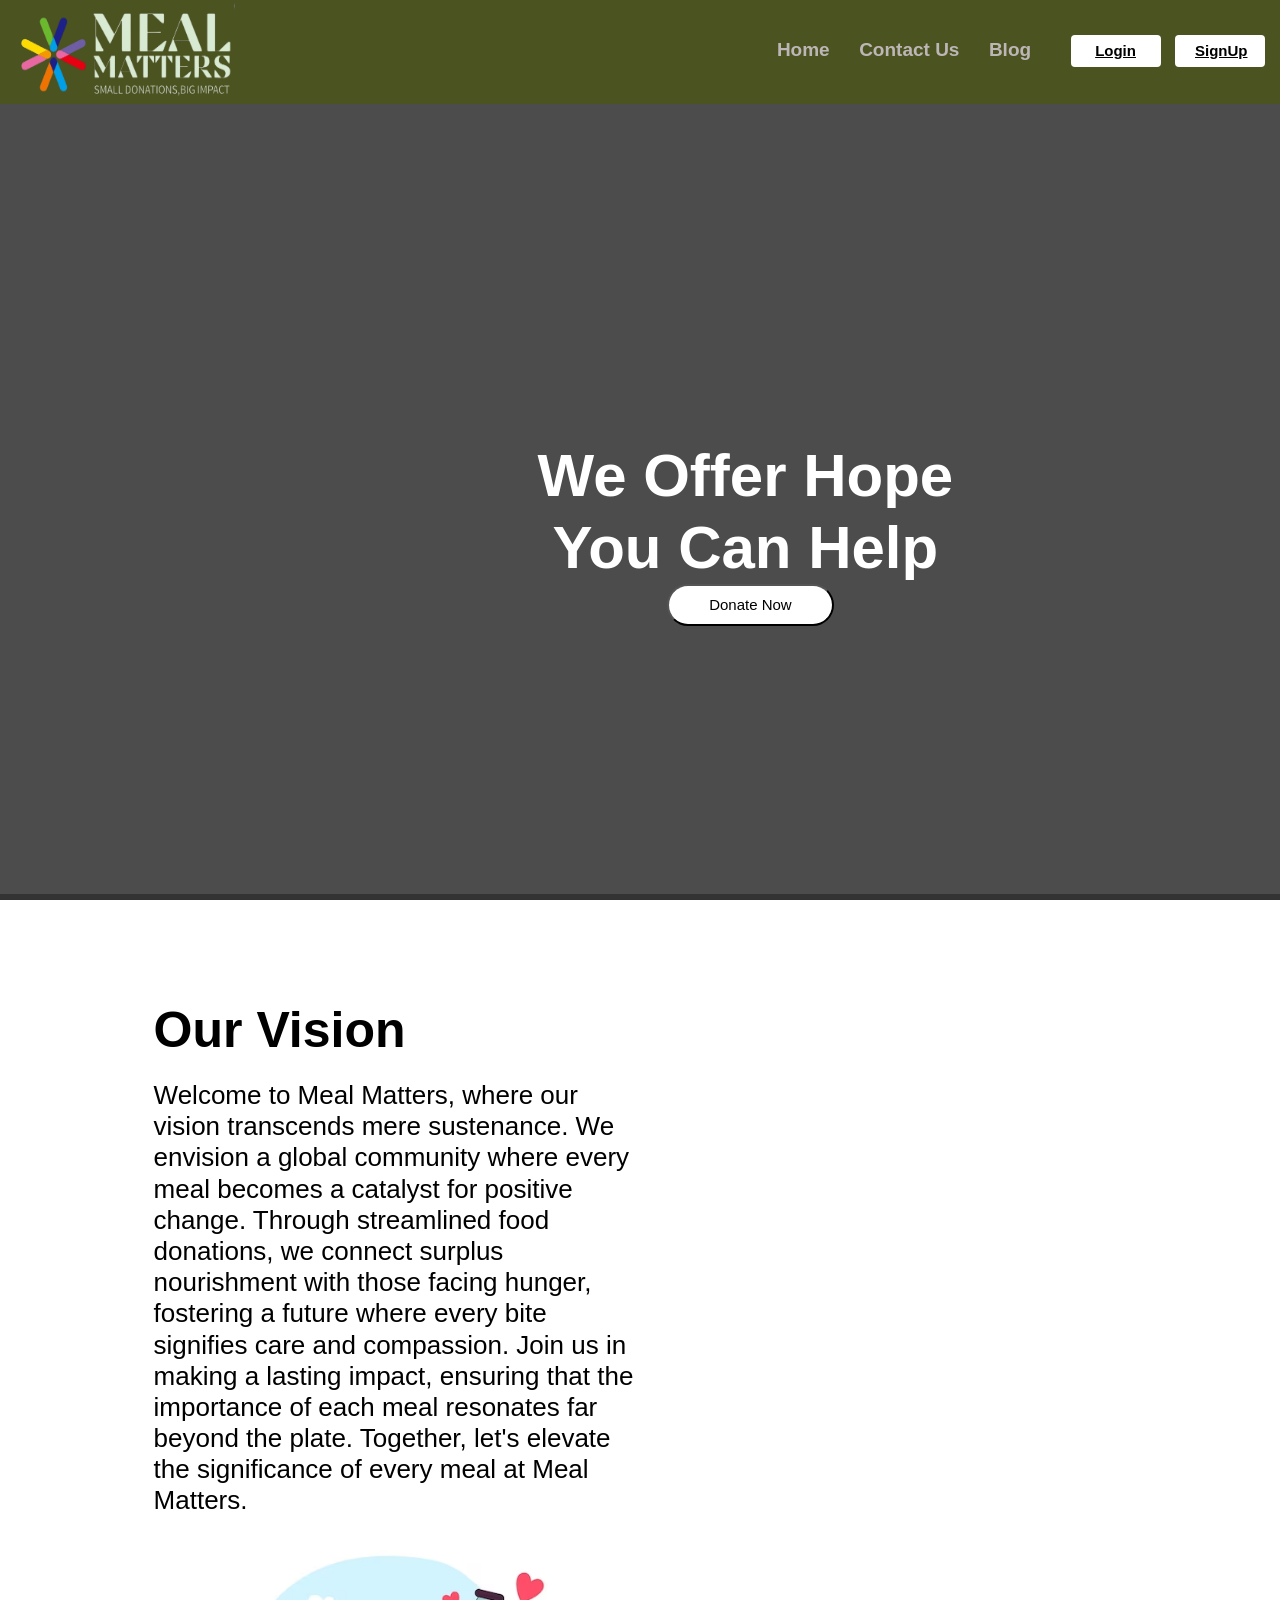
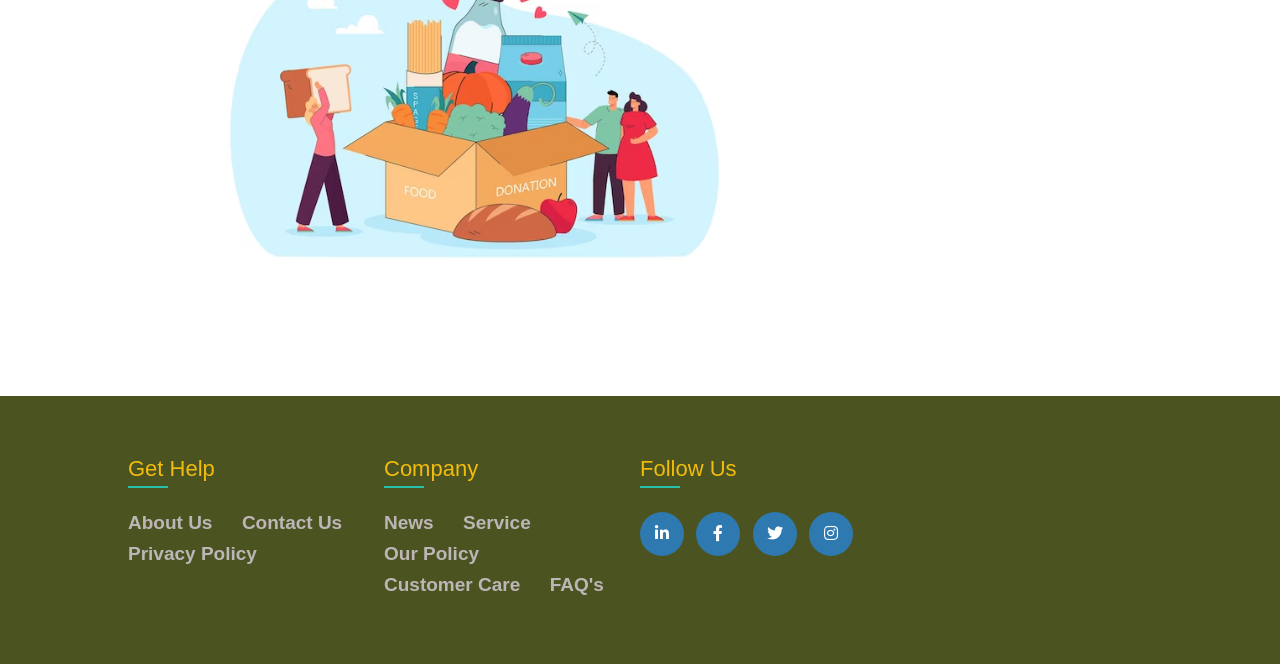
==== index.html @ 0da7be1d "Merge branch 'master' of https://github.com/aishwaryats/Meal_Matters" ====
<!DOCTYPE html>
<html lang="en">
<head>
    <meta charset="UTF-8">
    <meta http-equiv="X-UA-Compatible" content="IE=edge">
    <meta name="viewport" content="width=device-width, initial-scale=1.0">
    <title>Meal Matters</title>
    <link rel="stylesheet" href="./style.css">
    <link rel="stylesheet" type="text/css" href="https://cdnjs.cloudflare.com/ajax/libs/font-awesome/5.15.1/css/all.min.css">
</head>

<body>
    <div class="header">
        <nav class="navbar">
            <div class="navdiv">
                <div class="logo"><img src="./pictures/WhatsApp_Image_2023-11-19_at_09.04.02_2e73db1c-removebg-preview.png "width="220" height="100" > </div>
                <ul>
                    <li><a href="#">Home</a></li>
                    <li><a href="#">Contact Us</a></li>
                    <li><a href="#">Blog</a></li>
                    <button><a href="#">Login</a></button>
                    <button><a href="#">SignUp</a></button>
                </ul>
            </div>
        </nav>
        <div class="header-content">
            <h1>We Offer <b>Hope</b><br><b>You Can Help</b></h1>
            <form class="Donate">
           
                <button type="Donate">Donate Now</button>
           </form>
        </div>
    </div>
    <div class="features">
        <div class="row">
            <div class="text-col">
                <h2>Our Vision</h2>
                <p>Welcome to Meal Matters, where our vision transcends mere sustenance. We envision a global community where every meal becomes a catalyst for positive change. Through streamlined food donations, we connect surplus nourishment with those facing hunger, fostering a future where every bite signifies care and compassion. Join us in making a lasting impact, ensuring that the importance of each meal resonates far beyond the plate. Together, let's elevate the significance of every meal at Meal Matters.</p>
            </div>
             <div class="img-col">
                <img src="./pictures/tiny-people-standing-near-box-donation-food-delivery-volunteers-giving-healthy-grocery-goods-charity-flat-vector-illustration-social-support-humanitarian-help-community-sharing-concept_74855-21023.avif">
             </div>
        </div>
    </div>
    <footer>
       
        <div class="footer-col">
            <h4>Get Help</h4>
            <ul>
                <li><a href="#">About Us</a></li>
                <li><a href="#">Contact Us</a></li>
                <li><a href="#">Privacy Policy</a></li>
                
            </ul>
        </div>
        <div class="footer-col">
            <h4>company</h4>
            <ul>
                <li><a href="#">News</a></li>
                <li><a href="#">Service</a></li>
                <li><a href="#">Our Policy</a></li>
                <li><a href="#">Customer Care</a></li>
                <li><a href="#">FAQ's</a></li>

            </ul>
        </div>
        <div class="footer-col">
            <h4>follow us</h4>
            <div class="links">
                <a href="#"><i class="fab fa-linkedin-in"></i></a>
                <a href="#"><i class="fab fa-facebook-f"></i></a>
                <a href="#"><i class="fab fa-twitter"></i></a>
                <a href="#"><i class="fab fa-instagram"></i></a>
            </div>
        </div>
    </footer>
       
            
      
       
</body>
</html>
---- style.css ----
body{
    background-color: White;
    color:black;
}
*{
    margin: 0;
    padding: 0;
    box-sizing: border-box;
    font-family: sans-serif;
    line-height: 1.2;
}
.navbar{
    background: #4B5320; font-family: calibri; padding-right: 15px;padding-left: 15px;
}
.navdiv{
    display: flex;
     align-items: center;
      justify-content: space-between;
}

li{
    list-style: none; display: inline-block;
}
li a{
    color: white; font-size: 18px; font-weight: bold; margin-right: 25px;
}
button{
    background-color: black; margin-left: 10px; border-radius: 10px; padding: 10px; width: 90px;
}
button a{
    color: black; font-weight: bold; font-size: 15px;
}
nav button{
    border:0;
    outline:4;
    background-color: white;
    color: black;
    padding:7px 20px;
    font-size:12px;
    border-radius: 4px;
    margin-left:10px;
    cursor:pointer
}
.header{
    width: 100%;
    height:100vh;
    background-image:linear-gradient(rgba(0,0,0,0.7),rgba(0,0,0,0.7)),url(./pictures/kids-having-fun-as-boy-scouts.jpg);
    background-size: cover;
    background-position: center;
    
    position:relative;
    border-bottom: 6px solid #333;
}
.header-content{
    position:absolute;
    top: 340px;;
    left:42%;
    bottom: 30px;
    
    text-align: center;
    margin-top:100px;
}
.header-content h1{
font-size:60px;
color:white;

font-weight: 600px;
max-width: 7000px;
}
.Donate button{
    background-color: white;
    border-radius: 35px;
    outline:0;
    color:black;
    font-size: 15px;
    cursor:pointer;
    padding:10px 10px;
    width: 40%;
}
.features{
    padding:50px 12%;
    font-size:22px;
    }
    .row{
        display: flex;
        width:100%;
        align-items:center;
        flex-wrap:wrap;
        padding:50px 0;
       
    }
    .text-col{
        flex-basis:50%;
        margin-bottom: 20px;
        max-width: 600px;
        font-size: 26px;
        font-family: poppins;
    }
    .img-col{
        flex-basis:60%;
        margin-bottom: 20px;
       
    }
    .img-col img{
        display:block;
        width:90%;
        right:100%;
        float:right;
    }
    .features h2{
        font-size:50px;
        font-weight:600;
        margin-bottom:20px;
    }
    footer{
        display: flex;
        flex-wrap: wrap;
        margin-top: auto;
        background-color: #4B5320;
        padding: 60px 10%;
    }
    
    ul{
        list-style: none;
    }
    
    .footer-col{
        width: 25%;
    }
    
    .footer-col h4{
        position: relative;
        margin-bottom: 30px;
        font-weight: 400;
        font-size: 22px;
        color: #f1bc0d;
        text-transform: capitalize;
    }
    
    .footer-col h4::before{
        content: '';
        position: absolute;
        left: 0;
        bottom: -6px;
        background-color: #27c0ac;
        height: 2px;
        width: 40px;
    }
    
    ul li:not(:last-child){
        margin-bottom: 8px;
    }
    
    ul li a{
        display: block;
        font-size: 19px;
        text-transform: capitalize;
        color: #bdb6b6;
        text-decoration: none;
        transition: 0.4s;
    }
    
    ul li a:hover{
        color: white;
        padding-left: 2px;
    }
    
    .links a{
        display: inline-block;
        height: 44px;
        width: 44px;
        color: white;
        background-color: rgba(40, 130, 214, 0.8);
        margin: 0 8px 8px 0;
        text-align: center;
        line-height: 44px;
        border-radius: 50%;
        transition: 0.4s;
    }
    
    .links a:hover{
        color: #4d4f55;
        background-color: white;
    }
    
    @media(max-width: 740px){
        .footer-col{
            width: 50%;
            margin-bottom: 30px;
            text-align: center;
        }
    
        .footer-col h4::before{
            all: unset;
        }
    }
    
    @media(max-width: 555px){
        .footer-col{
            width: 100%;
        }
    }
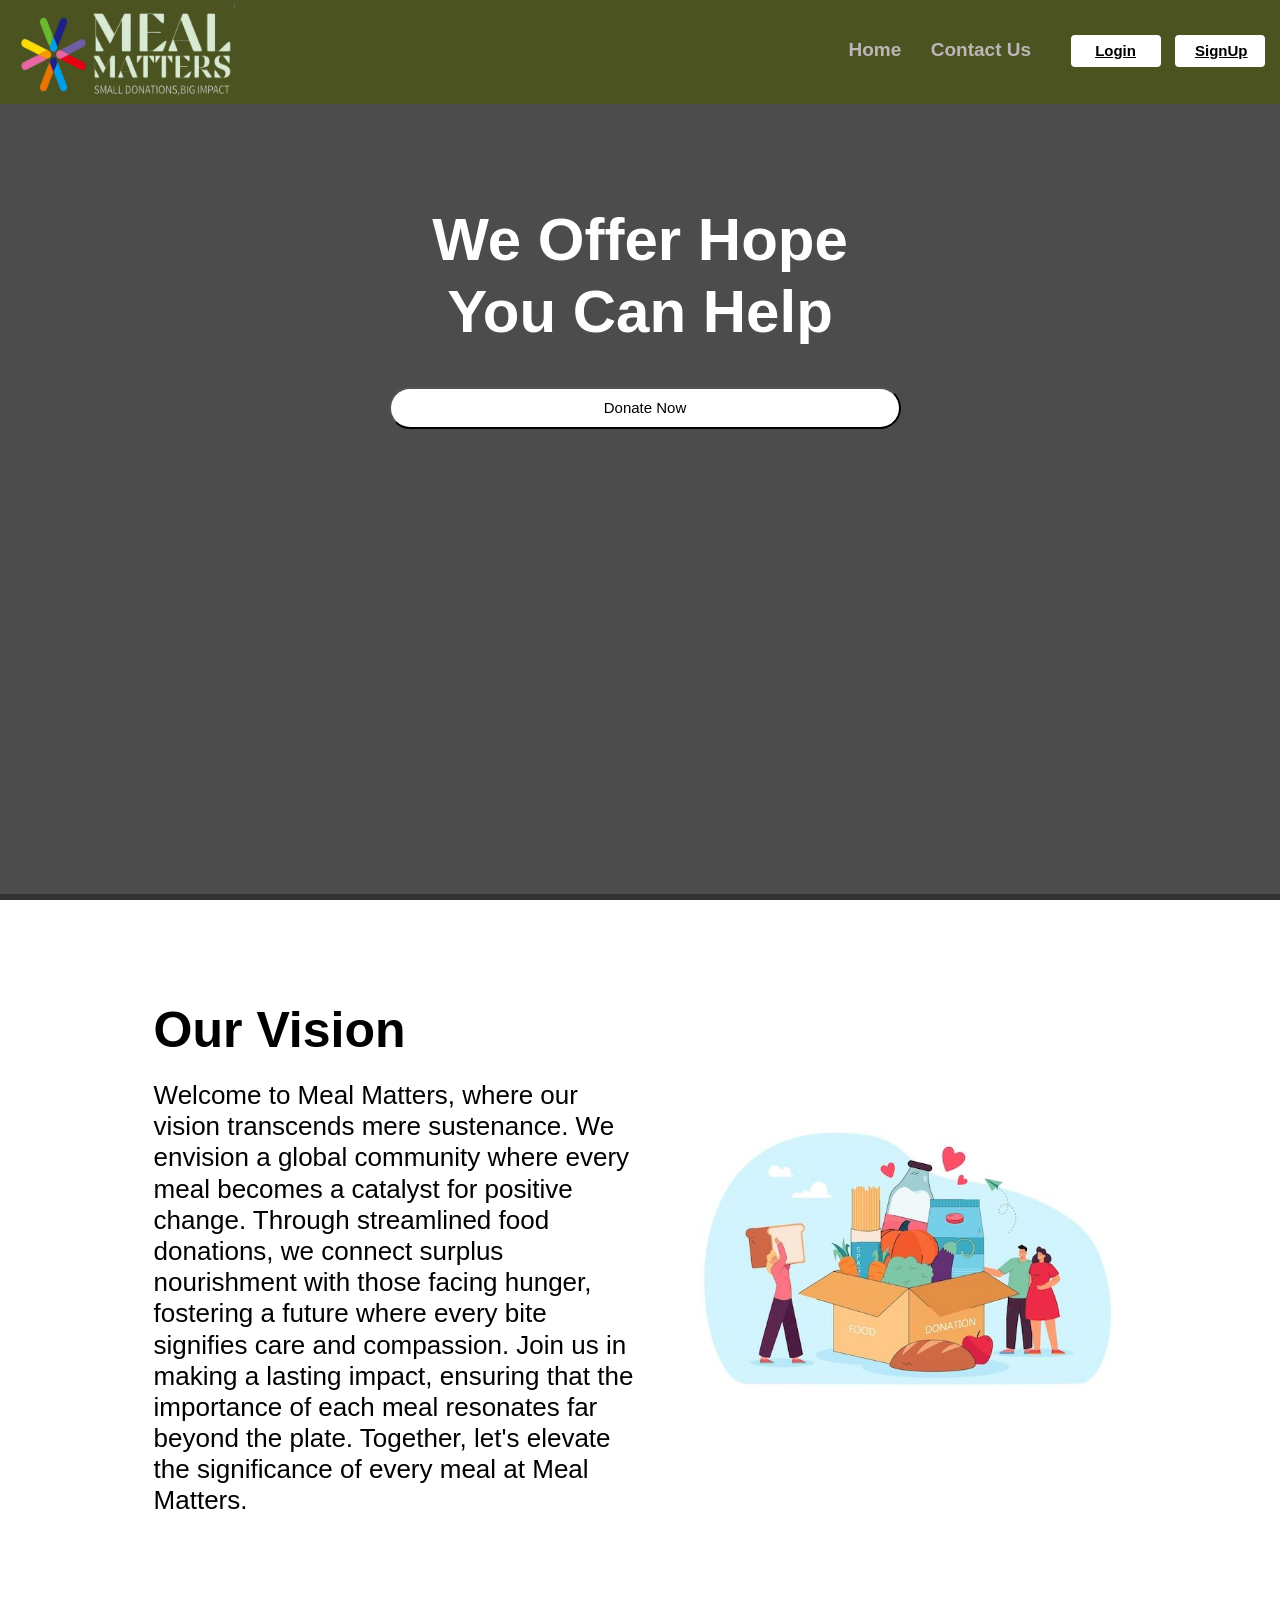
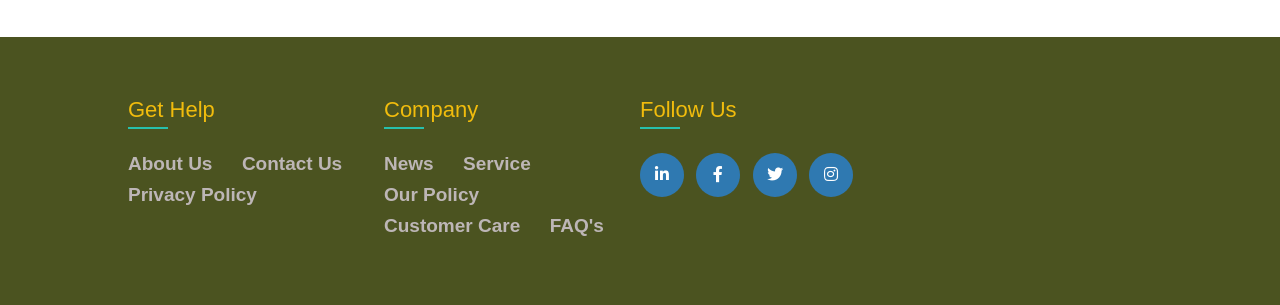
==== commit 6988347f: "Merge branch 'master' of https://github.com/aishwaryats/Meal_Matters" ====
--- a/index.html
+++ b/index.html
@@ -1,82 +1,83 @@
-<!DOCTYPE html>
-<html lang="en">
-<head>
-    <meta charset="UTF-8">
-    <meta http-equiv="X-UA-Compatible" content="IE=edge">
-    <meta name="viewport" content="width=device-width, initial-scale=1.0">
-    <title>Meal Matters</title>
-    <link rel="stylesheet" href="./style.css">
-    <link rel="stylesheet" type="text/css" href="https://cdnjs.cloudflare.com/ajax/libs/font-awesome/5.15.1/css/all.min.css">
-</head>
-
-<body>
-    <div class="header">
-        <nav class="navbar">
-            <div class="navdiv">
-                <div class="logo"><img src="./pictures/WhatsApp_Image_2023-11-19_at_09.04.02_2e73db1c-removebg-preview.png "width="220" height="100" > </div>
-                <ul>
-                    <li><a href="#">Home</a></li>
-                    <li><a href="#">Contact Us</a></li>
-                    <li><a href="#">Blog</a></li>
-                    <button><a href="#">Login</a></button>
-                    <button><a href="#">SignUp</a></button>
-                </ul>
-            </div>
-        </nav>
-        <div class="header-content">
-            <h1>We Offer <b>Hope</b><br><b>You Can Help</b></h1>
-            <form class="Donate">
-           
-                <button type="Donate">Donate Now</button>
-           </form>
-        </div>
-    </div>
-    <div class="features">
-        <div class="row">
-            <div class="text-col">
-                <h2>Our Vision</h2>
-                <p>Welcome to Meal Matters, where our vision transcends mere sustenance. We envision a global community where every meal becomes a catalyst for positive change. Through streamlined food donations, we connect surplus nourishment with those facing hunger, fostering a future where every bite signifies care and compassion. Join us in making a lasting impact, ensuring that the importance of each meal resonates far beyond the plate. Together, let's elevate the significance of every meal at Meal Matters.</p>
-            </div>
-             <div class="img-col">
-                <img src="./pictures/tiny-people-standing-near-box-donation-food-delivery-volunteers-giving-healthy-grocery-goods-charity-flat-vector-illustration-social-support-humanitarian-help-community-sharing-concept_74855-21023.avif">
-             </div>
-        </div>
-    </div>
-    <footer>
-       
-        <div class="footer-col">
-            <h4>Get Help</h4>
-            <ul>
-                <li><a href="#">About Us</a></li>
-                <li><a href="#">Contact Us</a></li>
-                <li><a href="#">Privacy Policy</a></li>
-                
-            </ul>
-        </div>
-        <div class="footer-col">
-            <h4>company</h4>
-            <ul>
-                <li><a href="#">News</a></li>
-                <li><a href="#">Service</a></li>
-                <li><a href="#">Our Policy</a></li>
-                <li><a href="#">Customer Care</a></li>
-                <li><a href="#">FAQ's</a></li>
-
-            </ul>
-        </div>
-        <div class="footer-col">
-            <h4>follow us</h4>
-            <div class="links">
-                <a href="#"><i class="fab fa-linkedin-in"></i></a>
-                <a href="#"><i class="fab fa-facebook-f"></i></a>
-                <a href="#"><i class="fab fa-twitter"></i></a>
-                <a href="#"><i class="fab fa-instagram"></i></a>
-            </div>
-        </div>
-    </footer>
-       
-            
-      
-       
-</body>
+<!DOCTYPE html>
+<html lang="en">
+<head>
+    <meta charset="UTF-8">
+    <meta http-equiv="X-UA-Compatible" content="IE=edge">
+    <meta name="viewport" content="width=device-width, initial-scale=1.0">
+    <title>Meal Matters</title>
+    <link rel="stylesheet" href="./style.css">
+    <link rel="stylesheet" type="text/css" href="https://cdnjs.cloudflare.com/ajax/libs/font-awesome/5.15.1/css/all.min.css">
+</head>
+
+<body>
+    <div class="header">
+        <nav class="navbar">
+            <div class="navdiv">
+                <div class="logo"><img src="./images/logomain.png "width="220" height="100" > </div>
+                <ul>
+                    <li><a href="#">Home</a></li>
+                    <li><a href="">Contact Us</a></li>
+                    <!--li><a href="#">Blog</a></!--li-->
+                    <button><a href="login.html">Login</a></button>
+                    <button><a href="register.html">SignUp</a></button>
+                </ul>
+            </div>
+        </nav>
+        <div class="header-content">
+            <h1>We Offer <b>Hope</b><br><b>You Can Help</b></h1>
+            <br><br>
+            <form class="Donate">        
+                <button type="submit"  onclick="redirectToLogin()">Donate Now</button>
+           </form>
+        </div>
+    </div>
+    <div class="features">
+        <div class="row">
+            <div class="text-col">
+                <h2>Our Vision</h2>
+                <p>Welcome to Meal Matters, where our vision transcends mere sustenance. We envision a global community where every meal becomes a catalyst for positive change. Through streamlined food donations, we connect surplus nourishment with those facing hunger, fostering a future where every bite signifies care and compassion. Join us in making a lasting impact, ensuring that the importance of each meal resonates far beyond the plate. Together, let's elevate the significance of every meal at Meal Matters.</p>
+            </div>
+             <div class="img-col">
+                <img src="./images/main_pic.jpg">
+             </div>
+        </div>
+    </div>
+    <footer>
+       
+        <div class="footer-col">
+            <h4>Get Help</h4>
+            <ul>
+                <li><a href="#">About Us</a></li>
+                <li><a href="#">Contact Us</a></li>
+                <li><a href="#">Privacy Policy</a></li>
+                
+            </ul>
+        </div>
+        <div class="footer-col">
+            <h4>company</h4>
+            <ul>
+                <li><a href="#">News</a></li>
+                <li><a href="#">Service</a></li>
+                <li><a href="#">Our Policy</a></li>
+                <li><a href="#">Customer Care</a></li>
+                <li><a href="#">FAQ's</a></li>
+
+            </ul>
+        </div>
+        <div class="footer-col">
+            <h4>follow us</h4>
+            <div class="links">
+                <a href="#"><i class="fab fa-linkedin-in"></i></a>
+                <a href="#"><i class="fab fa-facebook-f"></i></a>
+                <a href="#"><i class="fab fa-twitter"></i></a>
+                <a href="#"><i class="fab fa-instagram"></i></a>
+            </div>
+        </div>
+    </footer>      
+</body>
+<script>
+    function redirectToLogin() {
+  window.location.href = 'login.html';
+}
+</script>
 </html>
--- a/style.css
+++ b/style.css
@@ -1,207 +1,206 @@
-
-body{
-    background-color: White;
-    color:black;
-}
-*{
-    margin: 0;
-    padding: 0;
-    box-sizing: border-box;
-    font-family: sans-serif;
-    line-height: 1.2;
-}
-.navbar{
-    background: #4B5320; font-family: calibri; padding-right: 15px;padding-left: 15px;
-}
-.navdiv{
-    display: flex;
-     align-items: center;
-      justify-content: space-between;
-}
-
-li{
-    list-style: none; display: inline-block;
-}
-li a{
-    color: white; font-size: 18px; font-weight: bold; margin-right: 25px;
-}
-button{
-    background-color: black; margin-left: 10px; border-radius: 10px; padding: 10px; width: 90px;
-}
-button a{
-    color: black; font-weight: bold; font-size: 15px;
-}
-nav button{
-    border:0;
-    outline:4;
-    background-color: white;
-    color: black;
-    padding:7px 20px;
-    font-size:12px;
-    border-radius: 4px;
-    margin-left:10px;
-    cursor:pointer
-}
-.header{
-    width: 100%;
-    height:100vh;
-    background-image:linear-gradient(rgba(0,0,0,0.7),rgba(0,0,0,0.7)),url(./pictures/kids-having-fun-as-boy-scouts.jpg);
-    background-size: cover;
-    background-position: center;
-    
-    position:relative;
-    border-bottom: 6px solid #333;
-}
-.header-content{
-    position:absolute;
-    top: 340px;;
-    left:42%;
-    bottom: 30px;
-    
-    text-align: center;
-    margin-top:100px;
-}
-.header-content h1{
-font-size:60px;
-color:white;
-
-font-weight: 600px;
-max-width: 7000px;
-}
-.Donate button{
-    background-color: white;
-    border-radius: 35px;
-    outline:0;
-    color:black;
-    font-size: 15px;
-    cursor:pointer;
-    padding:10px 10px;
-    width: 40%;
-}
-.features{
-    padding:50px 12%;
-    font-size:22px;
-    }
-    .row{
-        display: flex;
-        width:100%;
-        align-items:center;
-        flex-wrap:wrap;
-        padding:50px 0;
-       
-    }
-    .text-col{
-        flex-basis:50%;
-        margin-bottom: 20px;
-        max-width: 600px;
-        font-size: 26px;
-        font-family: poppins;
-    }
-    .img-col{
-        flex-basis:60%;
-        margin-bottom: 20px;
-       
-    }
-    .img-col img{
-        display:block;
-        width:90%;
-        right:100%;
-        float:right;
-    }
-    .features h2{
-        font-size:50px;
-        font-weight:600;
-        margin-bottom:20px;
-    }
-    footer{
-        display: flex;
-        flex-wrap: wrap;
-        margin-top: auto;
-        background-color: #4B5320;
-        padding: 60px 10%;
-    }
-    
-    ul{
-        list-style: none;
-    }
-    
-    .footer-col{
-        width: 25%;
-    }
-    
-    .footer-col h4{
-        position: relative;
-        margin-bottom: 30px;
-        font-weight: 400;
-        font-size: 22px;
-        color: #f1bc0d;
-        text-transform: capitalize;
-    }
-    
-    .footer-col h4::before{
-        content: '';
-        position: absolute;
-        left: 0;
-        bottom: -6px;
-        background-color: #27c0ac;
-        height: 2px;
-        width: 40px;
-    }
-    
-    ul li:not(:last-child){
-        margin-bottom: 8px;
-    }
-    
-    ul li a{
-        display: block;
-        font-size: 19px;
-        text-transform: capitalize;
-        color: #bdb6b6;
-        text-decoration: none;
-        transition: 0.4s;
-    }
-    
-    ul li a:hover{
-        color: white;
-        padding-left: 2px;
-    }
-    
-    .links a{
-        display: inline-block;
-        height: 44px;
-        width: 44px;
-        color: white;
-        background-color: rgba(40, 130, 214, 0.8);
-        margin: 0 8px 8px 0;
-        text-align: center;
-        line-height: 44px;
-        border-radius: 50%;
-        transition: 0.4s;
-    }
-    
-    .links a:hover{
-        color: #4d4f55;
-        background-color: white;
-    }
-    
-    @media(max-width: 740px){
-        .footer-col{
-            width: 50%;
-            margin-bottom: 30px;
-            text-align: center;
-        }
-    
-        .footer-col h4::before{
-            all: unset;
-        }
-    }
-    
-    @media(max-width: 555px){
-        .footer-col{
-            width: 100%;
-        }
-    }
-
-
-
-
+
+body{
+    background-color: White;
+    color:black;
+}
+*{
+    margin: 0;
+    padding: 0;
+    box-sizing: border-box;
+    font-family: sans-serif;
+    line-height: 1.2;
+}
+.navbar{
+    background: #4B5320; font-family: calibri; padding-right: 15px;padding-left: 15px;
+}
+.navdiv{
+    display: flex;
+     align-items: center;
+      justify-content: space-between;
+}
+
+li{
+    list-style: none; display: inline-block;
+}
+li a{
+    color: white; font-size: 18px; font-weight: bold; margin-right: 25px;
+}
+button{
+    background-color: black; margin-left: 10px; border-radius: 10px; padding: 10px; width: 90px;
+}
+button a{
+    color: black; font-weight: bold; font-size: 15px;
+}
+nav button{
+    border:0;
+    outline:4;
+    background-color: white;
+    color: black;
+    padding:7px 20px;
+    font-size:12px;
+    border-radius: 4px;
+    margin-left:10px;
+    cursor:pointer
+}
+.header{
+    width: 100%;
+    height:100vh;
+    background-image:linear-gradient(rgba(0,0,0,0.7),rgba(0,0,0,0.7)),url(./images/kidEating.jpg);
+    background-size: cover;
+    background-position: center;
+    
+    position:relative;
+    border-bottom: 6px solid #333;
+}
+.header-content{
+    margin-top: 340px;;
+    left:42%;
+    bottom: 30px;
+    text-align: center;
+    margin-top:100px;
+}
+.header-content h1{
+font-size:60px;
+color:white;
+
+font-weight: 600px;
+max-width: 7000px;
+}
+.Donate button{
+    background-color: white;
+    border-radius: 35px;
+    outline:0;
+    color:black;
+    font-size: 15px;
+    cursor:pointer;
+    padding:10px 10px;
+    width: 40%;
+}
+.features{
+    padding:50px 12%;
+    font-size:22px;
+    }
+    .row{
+        display: grid;
+        grid-template-columns: repeat(2,1fr);
+        width:100%;
+        align-items:center;
+        flex-wrap:wrap;
+        padding:50px 0;
+       
+    }
+    .text-col{
+        flex-basis:50%;
+        margin-bottom: 20px;
+        max-width: 600px;
+        font-size: 26px;
+        font-family: poppins;
+    }
+    .img-col{
+        flex-basis:60%;
+        margin-bottom: 20px;
+       
+    }
+    .img-col img{
+        display:block;
+        width:90%;
+        right:100%;
+        float:right;
+    }
+    .features h2{
+        font-size:50px;
+        font-weight:600;
+        margin-bottom:20px;
+    }
+    footer{
+        display: flex;
+        flex-wrap: wrap;
+        margin-top: auto;
+        background-color: #4B5320;
+        padding: 60px 10%;
+    }
+    
+    ul{
+        list-style: none;
+    }
+    
+    .footer-col{
+        width: 25%;
+    }
+    
+    .footer-col h4{
+        position: relative;
+        margin-bottom: 30px;
+        font-weight: 400;
+        font-size: 22px;
+        color: #f1bc0d;
+        text-transform: capitalize;
+    }
+    
+    .footer-col h4::before{
+        content: '';
+        position: absolute;
+        left: 0;
+        bottom: -6px;
+        background-color: #27c0ac;
+        height: 2px;
+        width: 40px;
+    }
+    
+    ul li:not(:last-child){
+        margin-bottom: 8px;
+    }
+    
+    ul li a{
+        display: block;
+        font-size: 19px;
+        text-transform: capitalize;
+        color: #bdb6b6;
+        text-decoration: none;
+        transition: 0.4s;
+    }
+    
+    ul li a:hover{
+        color: white;
+        padding-left: 2px;
+    }
+    
+    .links a{
+        display: inline-block;
+        height: 44px;
+        width: 44px;
+        color: white;
+        background-color: rgba(40, 130, 214, 0.8);
+        margin: 0 8px 8px 0;
+        text-align: center;
+        line-height: 44px;
+        border-radius: 50%;
+        transition: 0.4s;
+    }
+    
+    .links a:hover{
+        color: #4d4f55;
+        background-color: white;
+    }
+    
+    @media(max-width: 740px){
+        .footer-col{
+            width: 50%;
+            margin-bottom: 30px;
+            text-align: center;
+        }
+    
+        .footer-col h4::before{
+            all: unset;
+        }
+    }
+    
+    @media(max-width: 555px){
+        .footer-col{
+            width: 100%;
+        }
+    }
+
+
+
+
